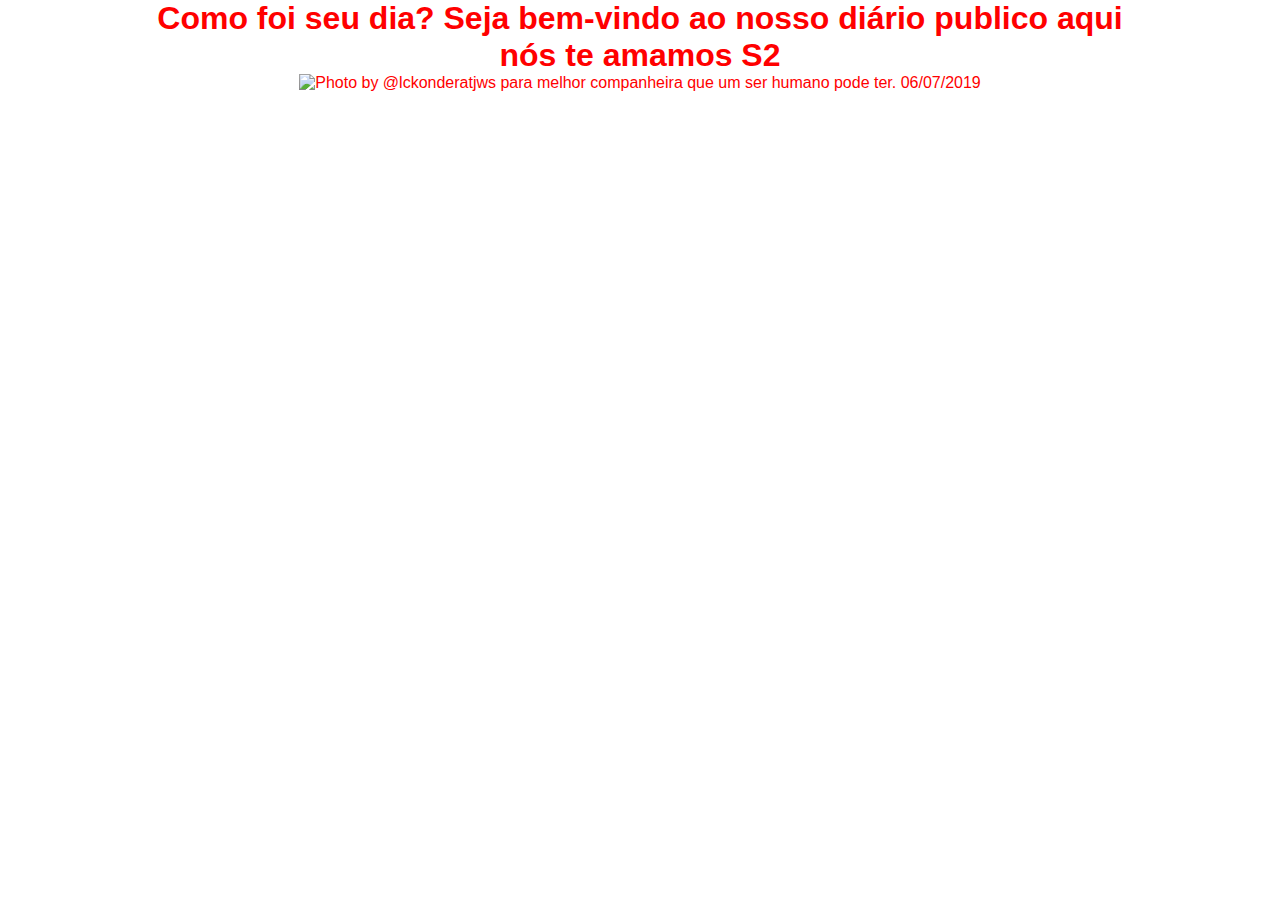
==== index.html @ 4afb9ff4 "fist commit" ====
<!DOCTYPE html>
<html lang="pt-br">
  <head>
    <meta charset="UTF-8" />
    <meta name="viewport" content="width=device-width, initial-scale=1.0" />
    <link rel="stylesheet" href="style.css" />
    <title>Supinha</title>
    <script
      type="text/javascript"
      src="https://counter3.stat.ovh/private/counter.js?c=prmdgx91x71z4j6jba86s53j3m2q7k36&down=async"
      async
    ></script>
  </head>

  <body class="normal">
    <div id="sfcprmdgx91x71z4j6jba86s53j3m2q7k36"></div>
    <noscript>
      <a href="https://www.webcontadores.com" title="contadores de visita"
        ><img
          src="https://counter3.stat.ovh/private/webcontadores.php?c=prmdgx91x71z4j6jba86s53j3m2q7k36"
          border="0"
          title="contadores de visita"
          alt="contadores de visita" /></a
    ></noscript>

    <div id="main">
      <h1 class="h1normal" id="h1mano">
        Como foi seu dia? Seja bem-vindo ao nosso diário publico aqui nós te
        amamos S2
      </h1>
      <div id="Imges">
        <img
          id="ImgEstupinha"
          class="imgnormal"
          src="./estopinha.jpeg"
          alt="Photo by @lckonderatjws para melhor companheira que um ser humano pode ter. 06/07/2019"
        />
      </div>

      <div id="resto">
        <div id="dimensionamentoDoChat">
          <iframe
            id="chat"
            src="https://www6.cbox.ws/box/?boxid=846240&boxtag=2eX0tA"
            allowtransparency="yes"
            allow="autoplay"
            frameborder="0"
            marginheight="0"
            marginwidth="0"
            scrolling="auto"
          ></iframe>
        </div>

        <footer id="footer">
          <p id="paF">Fale Conosco:</p>
          <a
            id="aF"
            href="mailto:luankondratjwsgamer@gmail.com"
            target="_blank"
            rel="noopener noreferrer"
            >E-mail</a
          >
        </footer>
      </div>
    </div>

    <script>
      var h1 = document.querySelector("#h1mano");
      var img = document.querySelector("#ImgEstupinha");
      if (window.innerWidth <= 1026) {
        document.body.className = "responsivo";
      }

      if (window.innerWidth <= 500) {
        h1.className = "h1responsivo";
        img.className = "imgresponsivo";
      }

      function ResponsiveSite() {
        window.innerWidth <= 1026
          ? (document.body.className = "responsivo")
          : (document.body.className = "normal");

        window.innerWidth <= 500
          ? (h1.className = "h1responsivo")
          : (h1.className = "h1normal");

        window.innerWidth <= 500
          ? (img.className = "imgresponsivo")
          : (img.className = "imgnormal");
      }
      window.addEventListener("resize", ResponsiveSite);
    </script>
  </body>
</html>
---- style.css ----
* {
  box-sizing: border-box;
}

html,
body {
  margin: 0;
  padding: 0;
  height: 100%;
}

a {
  text-decoration: none;
  color: white;
}

body.normal {
  width: 100%;
  height: 100%;
  background-image: url(./original.gif);
  font-family: sans-serif;
  color: #ff0000;
}

body.responsivo {
  background-image: url(./original.gif);
  background-repeat: repeat-y;
  background-size: 100%;
  font-family: sans-serif;
  color: #ff0000;
}

.h1normal {
  text-align: center;
  margin: 0px auto;
}

.h1responsivo {
  text-align: center;
  font-size: 15px;
  margin: 10px auto;
}

#main {
  display: flex;
  flex-direction: column;
  align-items: center;
  text-align: center;
  margin: 0 auto;
  height: 100%;
  max-width: 1000px;
}

.imgnormal {
  width: calc(100% - 400px);
}

.imgresponsivo {
  width: calc(100% - 250px);
}

#resto {
  width: 100%;
  height: 100%;
  display: flex;
  flex-direction: column;
}

#dimensionamentoDoChat {
  position: relative;
  padding-bottom: 50%;
  width: 100%;
  height: 100%;
  box-sizing: border-box;
}

#chat {
  position: absolute;
  top: 0;
  left: 0;
  bottom: 0;
  width: 100%;
  height: calc(100%);
  box-sizing: border-box;
}

#footer {
  width: 100%;
  align-items: center;
  justify-content: center;
  display: flex;
  font-size: 80.5%;
}

#paF {
  margin-right: 5px;
  color: white;
}
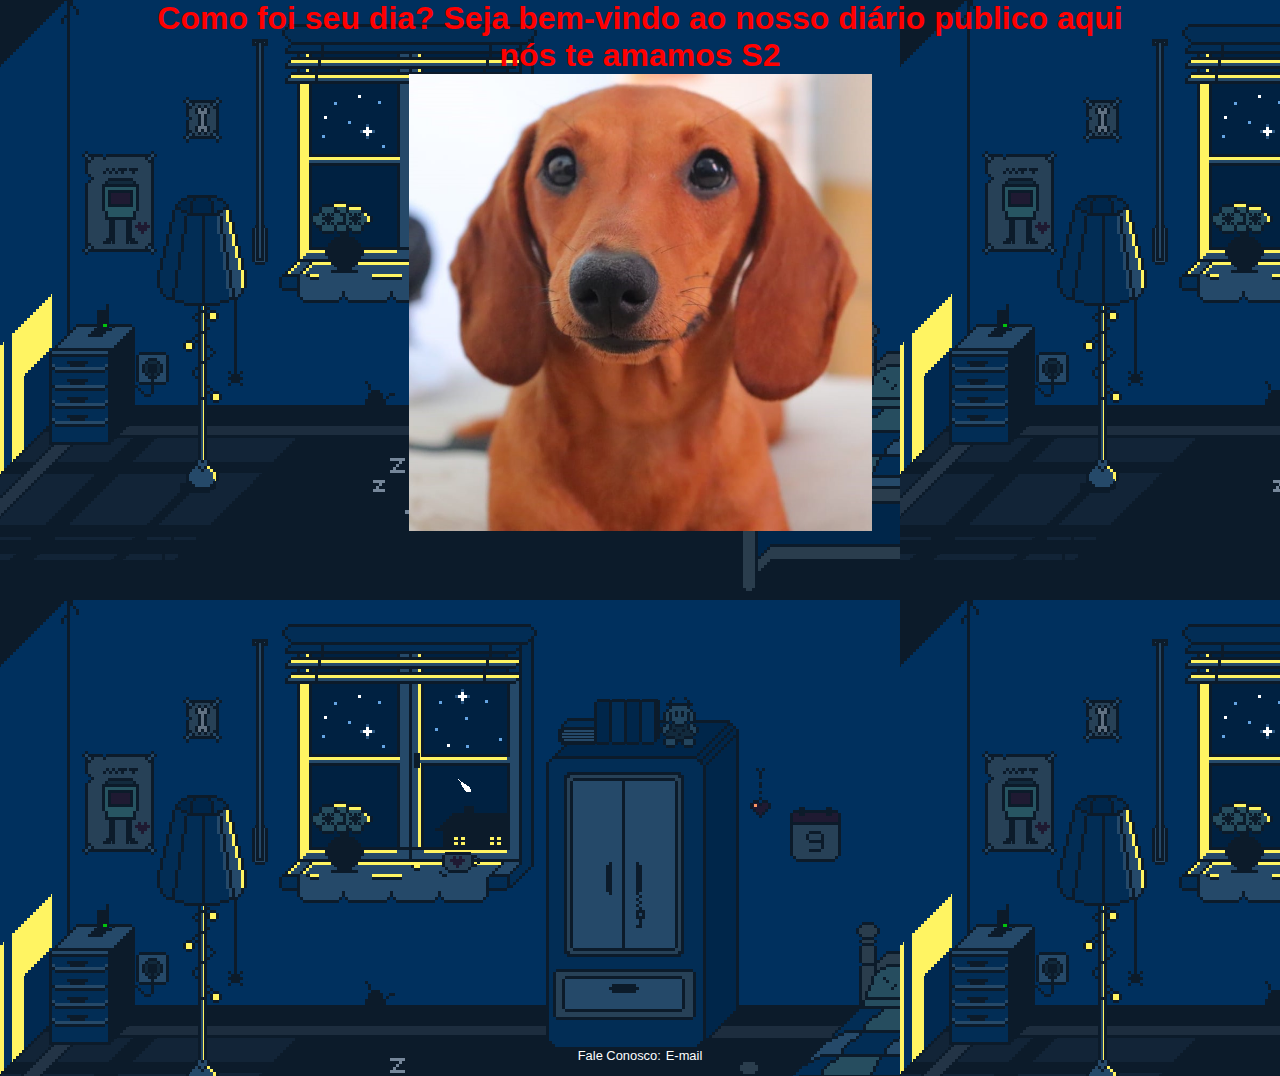
==== commit 84d078e8: "media queries adicionadas" ====
--- a/index.html
+++ b/index.html
@@ -12,7 +12,7 @@
     ></script>
   </head>
 
-  <body class="normal">
+  <body>
     <div id="sfcprmdgx91x71z4j6jba86s53j3m2q7k36"></div>
     <noscript>
       <a href="https://www.webcontadores.com" title="contadores de visita"
@@ -24,15 +24,14 @@
     ></noscript>
 
     <div id="main">
-      <h1 class="h1normal" id="h1mano">
+      <h1 class="title">
         Como foi seu dia? Seja bem-vindo ao nosso diário publico aqui nós te
         amamos S2
       </h1>
       <div id="Imges">
         <img
-          id="ImgEstupinha"
-          class="imgnormal"
-          src="./estopinha.jpeg"
+          class="ImgEstupinha"
+          src="./assents/estopinha.jpeg"
           alt="Photo by @lckonderatjws para melhor companheira que um ser humano pode ter. 06/07/2019"
         />
       </div>
@@ -63,33 +62,5 @@
         </footer>
       </div>
     </div>
-
-    <script>
-      var h1 = document.querySelector("#h1mano");
-      var img = document.querySelector("#ImgEstupinha");
-      if (window.innerWidth <= 1026) {
-        document.body.className = "responsivo";
-      }
-
-      if (window.innerWidth <= 500) {
-        h1.className = "h1responsivo";
-        img.className = "imgresponsivo";
-      }
-
-      function ResponsiveSite() {
-        window.innerWidth <= 1026
-          ? (document.body.className = "responsivo")
-          : (document.body.className = "normal");
-
-        window.innerWidth <= 500
-          ? (h1.className = "h1responsivo")
-          : (h1.className = "h1normal");
-
-        window.innerWidth <= 500
-          ? (img.className = "imgresponsivo")
-          : (img.className = "imgnormal");
-      }
-      window.addEventListener("resize", ResponsiveSite);
-    </script>
   </body>
 </html>
--- a/style.css
+++ b/style.css
@@ -14,31 +14,17 @@
   color: white;
 }
 
-body.normal {
+body {
   width: 100%;
   height: 100%;
-  background-image: url(./original.gif);
+  background-image: url(./assents/original.gif);
   font-family: sans-serif;
   color: #ff0000;
 }
 
-body.responsivo {
-  background-image: url(./original.gif);
-  background-repeat: repeat-y;
-  background-size: 100%;
-  font-family: sans-serif;
-  color: #ff0000;
-}
-
-.h1normal {
+.title {
   text-align: center;
   margin: 0px auto;
-}
-
-.h1responsivo {
-  text-align: center;
-  font-size: 15px;
-  margin: 10px auto;
 }
 
 #main {
@@ -51,12 +37,8 @@
   max-width: 1000px;
 }
 
-.imgnormal {
+.ImgEstupinha {
   width: calc(100% - 400px);
-}
-
-.imgresponsivo {
-  width: calc(100% - 250px);
 }
 
 #resto {
@@ -96,3 +78,25 @@
   margin-right: 5px;
   color: white;
 }
+
+@media (max-width: 1026px) {
+  body {
+    background-image: url(./assents/original.gif);
+    background-repeat: repeat-y;
+    background-size: 100%;
+    font-family: sans-serif;
+    color: #ff0000;
+  }
+}
+
+@media (max-width: 600px) {
+  .ImgEstupinha {
+    width: calc(100% - 250px);
+  }
+
+  .title {
+    text-align: center;
+    font-size: 15px;
+    margin: 10px auto;
+  }
+}
